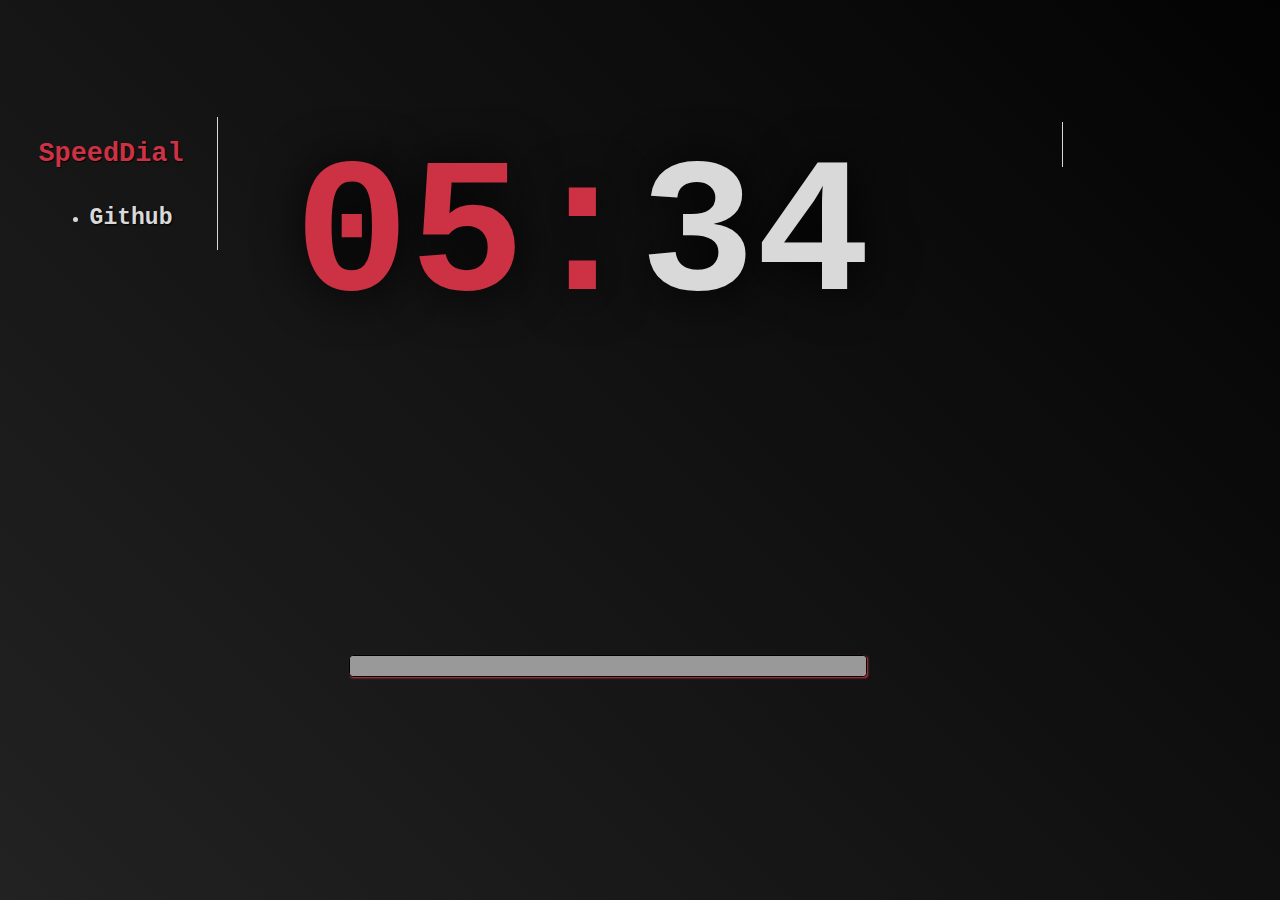
==== index.html @ 1835ef15 "t" ====
<!DOCTYPE html>
<html lang="en">
<head>
    <meta charset="UTF-8">
    <meta name="viewport" content="width=device-width, initial-scale=1.0">
    <title>NewTab</title>
    <link rel="stylesheet" href="styles.css">  
    <link rel="icon" type="image/svg" href="icon.svg">
</head>
<body>   
<div class="container">
<!-- Clock-->
    <h1 class="clock" id="clock-min"></h1>
    <h1 class="clock" id="clock-h"></h1>
    <script src="clock-h.js"></script>
<!-- Search bar-->
    <div class="search"> 
        <form action="https://www.google.com/search" method="GET">
            <input type="text" name="q">       
    </div>  
<!--Weather-->
        <iframe class="Weather" id="Weather" src="https://wttr.in/As Salt?format=3"></iframe>
<!--SpeedDial-->
    <div class="SpeedDial">
        <h2>SpeedDial</h2>
        <ul id="speedlist">
            <li><a href="https://www.github.com">Github</a></li>
    </div>
</div>
</body>
</html>
---- styles.css ----
:root {
  --tcolor:  hsl(353, 61%, 50%);
  --tcolor2: hsl(0, 0%, 85%);
  --tcolor3: hsl(0, 0%, 60%);
  --tcolor4: hsl(0, 0%, 0%);
}

body {
  margin: 0;
  background-image: linear-gradient(45deg, #222222, #030303);
  background-position: center;
  background-attachment: fixed;
  background-size: cover;
  font-family: JetBrainsMono Nerd Font,'Courier New', Courier, monospace;
}
.container {
  display: grid;
  grid-template-columns: 20vw 30vw 30vw 20vw;
  grid-template-rows: 13vh auto 45vh auto;
}
/*Clock*/
.clock{
  font-size: 12em;
  user-select: none;
  text-shadow: var(--tcolor4) 2px 2px 50px;
}
#clock-h {
  grid-row: 1 / 1;
  grid-column: 2 / 3;
  justify-self: self-end;
  color: var(--tcolor);
}
#clock-min {
  grid-row: 1 / 1;
  grid-column: 3 / 4;
  justify-self: self-start;
  color: var(--tcolor2);
}
/*Search*/
.search {
  grid-row: 4 / 5;
  grid-column: 2 / 4;
  justify-self: center;
  align-self: center;
  user-select: none;
  padding-right: 5vw;
}
.search input {
  height: 2vh;
  width: 40vw;
  border-radius: 3.5px;
  background-color: var(--tcolor3);
  color: black;
  text-shadow: var(--tcolor2) 1px 1px 1px;
  font-size: 16px;
  font-weight: 700;
  border: 1px solid black;
  box-shadow: var(--tcolor) 1px 1px 2px;
}
.search input:focus {
  border-color: var(--tcolor2);
}
.search input:hover {
  background-color: hsl(0, 0%, 63%);
  cursor: pointer;
}
/*Weather*/
.Weather{
  grid-row: 2/2;
  grid-column: 4/5;
  height: 5vh;
  width: 10vw;
  border: none;
  margin-top: 0.5vh;
  padding-left: 1vw;
  border-left: 1px solid var(--tcolor2);
  margin-left: 3vw;
}
/*SpeedDial*/
.SpeedDial {
  grid-row: 2/2;
  grid-column: 1/2;
  justify-self: stretch;
  font-size: 1.2em;
  padding-left: 3vw;
  user-select: none;
  border-right: 1px solid var(--tcolor2);
  margin-right: 3vw;
}
.SpeedDial h2 {
  color: var(--tcolor);
  text-shadow: black 1px 1px 1px;
  font-size: 1.4em;
  font-weight: 800;
}
.SpeedDial ul {
  padding-top: 1vh;
  padding-left: 4vw;
  color: var(--tcolor2);
  text-shadow: black 1px 1px 2px;
  font-weight: 600;
}
.SpeedDial li {
  border-radius: 2px;
  width: 10vw;
  margin-top: 0.5vh;
  font-weight: 600;
}
.SpeedDial a {
  text-decoration: none;
  font-style: normal;
  font-size: 1.2em;
  color: var(--tcolor2);
}
.SpeedDial a:visited {
  color: var(--tcolor2);
  font-weight: 600;
}
.SpeedDial a:hover {
  color: var(--tcolor3);
  font-weight: 700;
}
/*portrait mode*/
@media (orientation: portrait) {
  .clock{
    font-size: 10em;
  }
  .SpeedDial{
    grid-row: 4/4;
    font-size: 0.9em;
    padding-left: 1vw;
  }
  .Weather{
    grid-row: 4/4;
  }
}
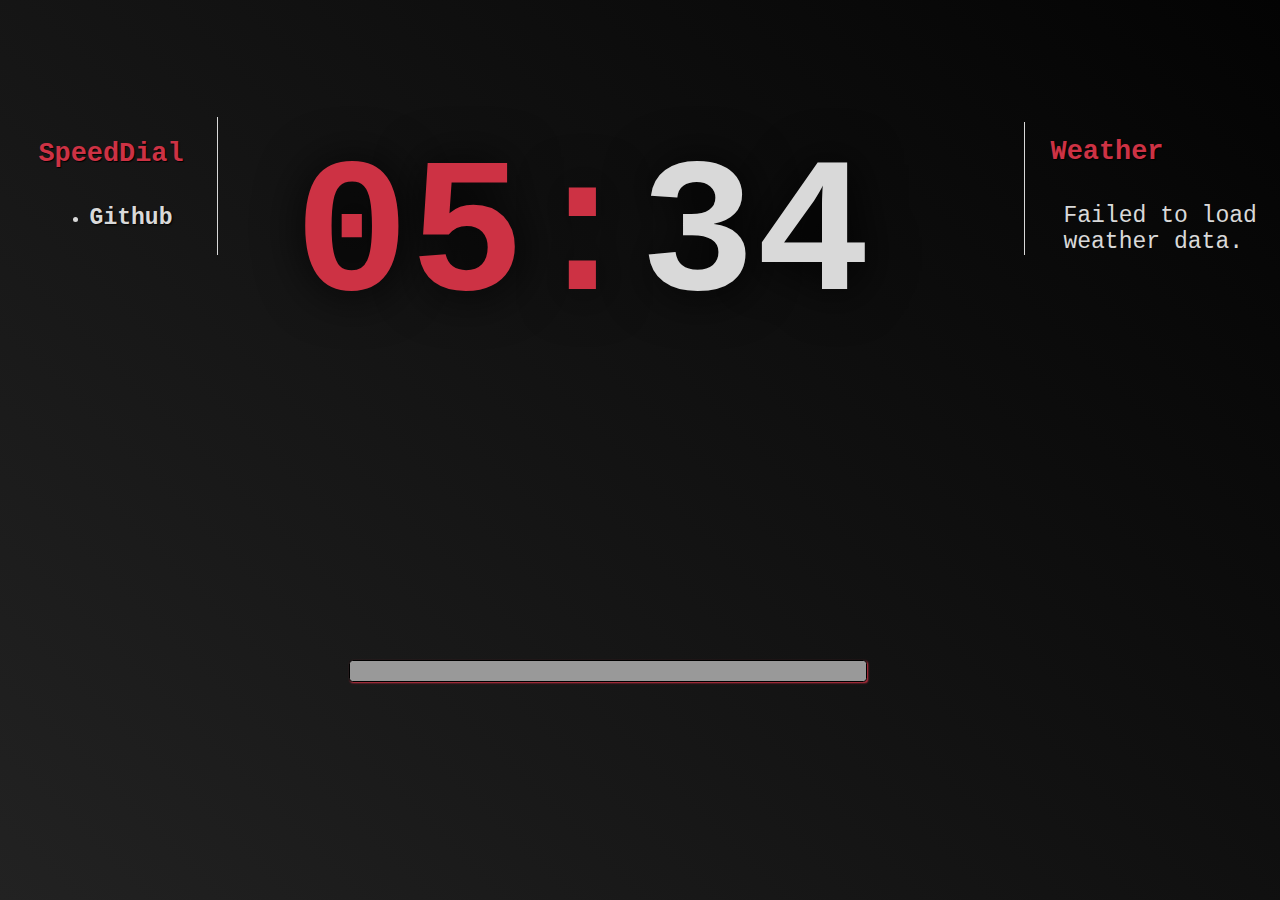
==== commit 86c9f3cf: "Weather" ====
--- a/index.html
+++ b/index.html
@@ -5,7 +5,7 @@
     <meta name="viewport" content="width=device-width, initial-scale=1.0">
     <title>NewTab</title>
     <link rel="stylesheet" href="styles.css">  
-    <link rel="icon" type="image/svg" href="icon.svg">
+    <link rel="icon" type="image/svg" href="micon.svg">
 </head>
 <body>   
 <div class="container">
@@ -19,7 +19,9 @@
             <input type="text" name="q">       
     </div>  
 <!--Weather-->
-        <iframe class="Weather" id="Weather" src="https://wttr.in/As Salt?format=3"></iframe>
+<h2 class="Weatherh2">Weather</h2>
+<div class="Weather" id="weather">Loading weather data...</div>
+    <script src="weather.js"></script>
 <!--SpeedDial-->
     <div class="SpeedDial">
         <h2>SpeedDial</h2>
--- a/styles.css
+++ b/styles.css
@@ -15,7 +15,7 @@
 }
 .container {
   display: grid;
-  grid-template-columns: 20vw 30vw 30vw 20vw;
+  grid-template-columns: 20vw 30vw 30vw;
   grid-template-rows: 13vh auto 45vh auto;
 }
 /*Clock*/
@@ -68,13 +68,25 @@
 .Weather{
   grid-row: 2/2;
   grid-column: 4/5;
-  height: 5vh;
-  width: 10vw;
   border: none;
   margin-top: 0.5vh;
-  padding-left: 1vw;
+  padding-top: 9vh;
+  padding-left: 3vw;
   border-left: 1px solid var(--tcolor2);
-  margin-left: 3vw;
+  color: var(--tcolor2);
+  font-size: 23.04px;
+}
+.Weatherh2 {
+  grid-row: 2/2;
+  grid-column: 4/5;
+  margin-top: 0.5vh;
+  padding-top: 15px;
+  padding-left: 2vw;
+  border-left: 1px solid var(--tcolor2);
+  color: var(--tcolor);
+  text-shadow: black 1px 1px 1px;
+  font-size: 26.88px;
+  font-weight: 800;
 }
 /*SpeedDial*/
 .SpeedDial {
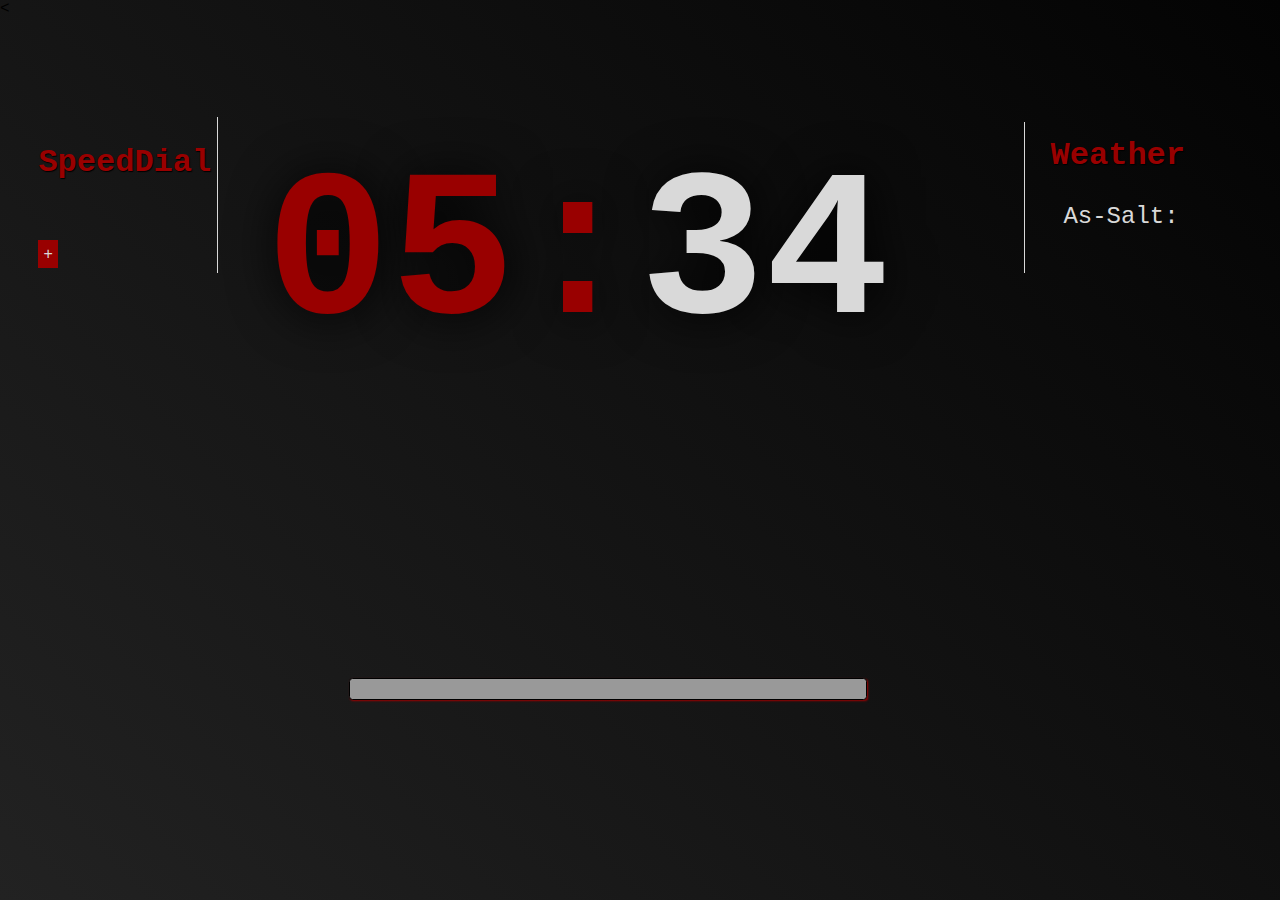
==== commit d653145b: "create ext code repo" ====
--- a/index.html
+++ b/index.html
@@ -4,30 +4,34 @@
     <meta charset="UTF-8">
     <meta name="viewport" content="width=device-width, initial-scale=1.0">
     <title>NewTab</title>
-    <link rel="stylesheet" href="styles.css">  
+    <link rel="stylesheet" href="styles.css">
     <link rel="icon" type="image/svg" href="micon.svg">
 </head>
-<body>   
+<body>
 <div class="container">
 <!-- Clock-->
     <h1 class="clock" id="clock-min"></h1>
     <h1 class="clock" id="clock-h"></h1>
-    <script src="clock-h.js"></script>
+    <script src="clock.js"></script>
 <!-- Search bar-->
-    <div class="search"> 
+    <div class="search">
         <form action="https://www.google.com/search" method="GET">
-            <input type="text" name="q">       
-    </div>  
+            <input type="text" name="q">
+    </div>
 <!--Weather-->
-<h2 class="Weatherh2">Weather</h2>
-<div class="Weather" id="weather">Loading weather data...</div>
+<h2 class="Weather-h2">Weather</h2>
+<div class="Weather" id="weather">As-Salt:</div>
     <script src="weather.js"></script>
-<!--SpeedDial-->
-    <div class="SpeedDial">
-        <h2>SpeedDial</h2>
-        <ul id="speedlist">
-            <li><a href="https://www.github.com">Github</a></li>
-    </div>
-</div>
-</body>
-</html>+
+    <!-- SpeedDial -->
+        <<div class="SpeedDial">
+            <h2>SpeedDial</h2>
+            <ul id="speedlist">
+
+            </ul>
+            <button id="add-entry">+</button>
+        </div>
+        <script src="speeddial.js"></script>
+
+    </body>
+    </html>
--- a/styles.css
+++ b/styles.css
@@ -1,5 +1,5 @@
 :root {
-  --tcolor:  hsl(353, 61%, 50%);
+  --tcolor:  #990000;
   --tcolor2: hsl(0, 0%, 85%);
   --tcolor3: hsl(0, 0%, 60%);
   --tcolor4: hsl(0, 0%, 0%);
@@ -20,7 +20,7 @@
 }
 /*Clock*/
 .clock{
-  font-size: 12em;
+  font-size: 13rem;
   user-select: none;
   text-shadow: var(--tcolor4) 2px 2px 50px;
 }
@@ -68,32 +68,53 @@
 .Weather{
   grid-row: 2/2;
   grid-column: 4/5;
-  border: none;
+  color: var(--tcolor2);
   margin-top: 0.5vh;
   padding-top: 9vh;
   padding-left: 3vw;
   border-left: 1px solid var(--tcolor2);
-  color: var(--tcolor2);
-  font-size: 23.04px;
+  font-size: 1.5rem;
 }
-.Weatherh2 {
+.Weather-h2 {
   grid-row: 2/2;
   grid-column: 4/5;
+  color: var(--tcolor);
   margin-top: 0.5vh;
   padding-top: 15px;
   padding-left: 2vw;
   border-left: 1px solid var(--tcolor2);
-  color: var(--tcolor);
   text-shadow: black 1px 1px 1px;
-  font-size: 26.88px;
+  font-size: 2rem;
   font-weight: 800;
 }
+
+/* Weather button styling */
+#weather button {
+    display: none; /* Hide by default */
+    margin-left: 10px;
+    padding: 5px;
+    background-color: var(--tcolor3);
+    color: black;
+    border: 1px solid black;
+    border-radius: 3px;
+    cursor: pointer;
+}
+
+#weather:hover button {
+    display: inline-block; /* Show button on hover */
+}
+
+
+
+
+
+
 /*SpeedDial*/
 .SpeedDial {
   grid-row: 2/2;
   grid-column: 1/2;
   justify-self: stretch;
-  font-size: 1.2em;
+  font-size: 1.5rem;
   padding-left: 3vw;
   user-select: none;
   border-right: 1px solid var(--tcolor2);
@@ -102,7 +123,7 @@
 .SpeedDial h2 {
   color: var(--tcolor);
   text-shadow: black 1px 1px 1px;
-  font-size: 1.4em;
+  font-size: 2rem;
   font-weight: 800;
 }
 .SpeedDial ul {
@@ -110,18 +131,16 @@
   padding-left: 4vw;
   color: var(--tcolor2);
   text-shadow: black 1px 1px 2px;
-  font-weight: 600;
 }
 .SpeedDial li {
   border-radius: 2px;
   width: 10vw;
   margin-top: 0.5vh;
-  font-weight: 600;
 }
 .SpeedDial a {
   text-decoration: none;
   font-style: normal;
-  font-size: 1.2em;
+  font-size: 1.5rem;
   color: var(--tcolor2);
 }
 .SpeedDial a:visited {
@@ -145,4 +164,33 @@
   .Weather{
     grid-row: 4/4;
   }
-}+  .Weather-h2{
+    grid-row: 4/4;
+  }
+}
+/* Add these styles to your existing styles.css */
+
+/* SpeedDial */
+.SpeedDial input, .SpeedDial button {
+  display: block;
+  margin: 5px 0;
+  padding: 5px;
+  font-size: 1rem;
+}
+.SpeedDial button {
+  background-color: var(--tcolor);
+  color: var(--tcolor2);
+  border: none;
+  cursor: pointer;
+}
+.SpeedDial button:hover {
+  background-color: var(--tcolor3);
+}
+
+.SpeedDial li span {
+  visibility: hidden;
+}
+
+.SpeedDial li:hover span {
+  visibility: visible;
+}
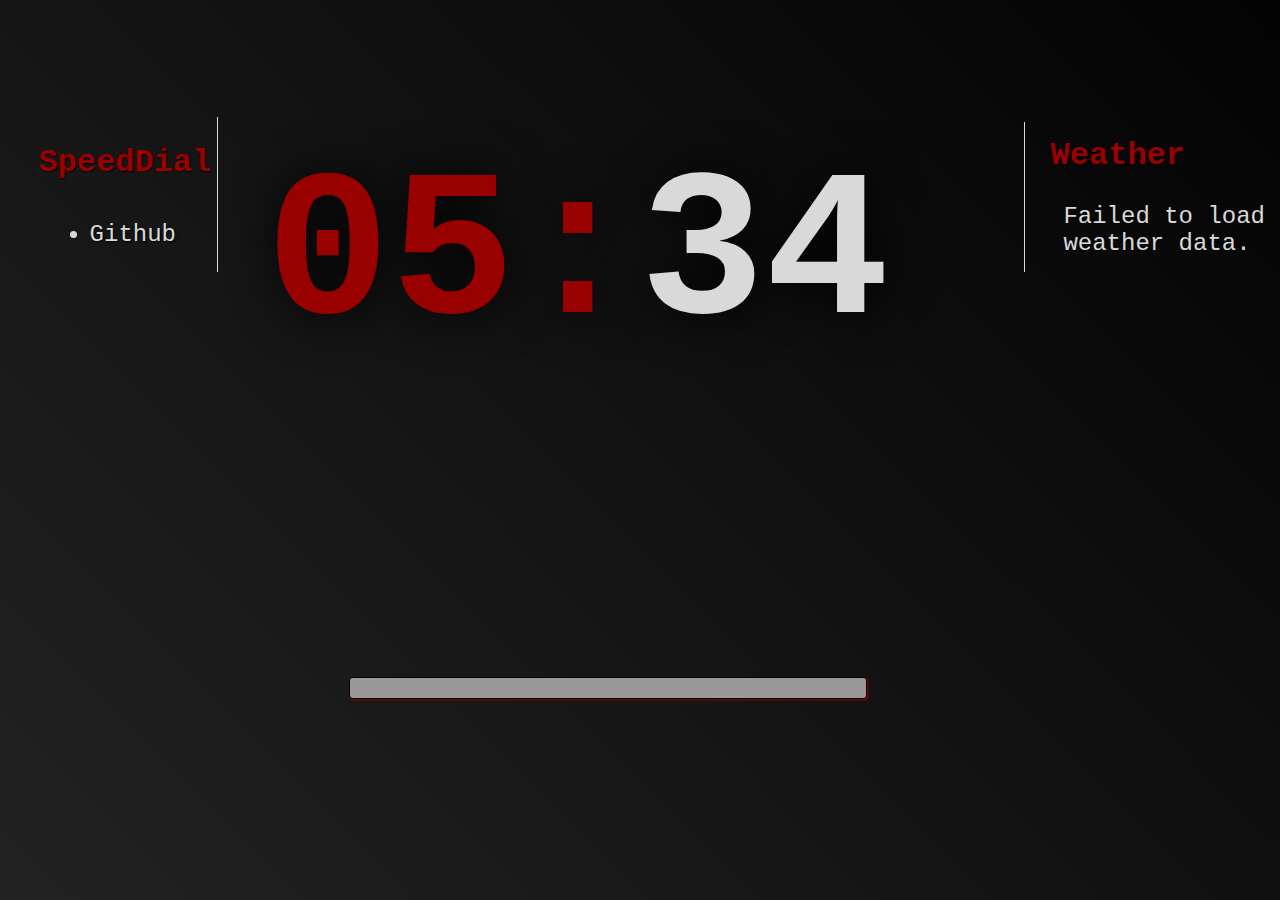
==== commit c4ba6749: "Revert "create ext code repo"" ====
--- a/index.html
+++ b/index.html
@@ -4,34 +4,30 @@
     <meta charset="UTF-8">
     <meta name="viewport" content="width=device-width, initial-scale=1.0">
     <title>NewTab</title>
-    <link rel="stylesheet" href="styles.css">
+    <link rel="stylesheet" href="styles.css">  
     <link rel="icon" type="image/svg" href="micon.svg">
 </head>
-<body>
+<body>   
 <div class="container">
 <!-- Clock-->
     <h1 class="clock" id="clock-min"></h1>
     <h1 class="clock" id="clock-h"></h1>
-    <script src="clock.js"></script>
+    <script src="clock-h.js"></script>
 <!-- Search bar-->
-    <div class="search">
+    <div class="search"> 
         <form action="https://www.google.com/search" method="GET">
-            <input type="text" name="q">
-    </div>
+            <input type="text" name="q">       
+    </div>  
 <!--Weather-->
 <h2 class="Weather-h2">Weather</h2>
 <div class="Weather" id="weather">As-Salt:</div>
     <script src="weather.js"></script>
-
-    <!-- SpeedDial -->
-        <<div class="SpeedDial">
-            <h2>SpeedDial</h2>
-            <ul id="speedlist">
-
-            </ul>
-            <button id="add-entry">+</button>
-        </div>
-        <script src="speeddial.js"></script>
-
-    </body>
-    </html>
+<!--SpeedDial-->
+    <div class="SpeedDial">
+        <h2>SpeedDial</h2>
+        <ul id="speedlist">
+            <li><a href="https://www.github.com">Github</a></li>
+    </div>
+</div>
+</body>
+</html>--- a/styles.css
+++ b/styles.css
@@ -87,28 +87,6 @@
   font-size: 2rem;
   font-weight: 800;
 }
-
-/* Weather button styling */
-#weather button {
-    display: none; /* Hide by default */
-    margin-left: 10px;
-    padding: 5px;
-    background-color: var(--tcolor3);
-    color: black;
-    border: 1px solid black;
-    border-radius: 3px;
-    cursor: pointer;
-}
-
-#weather:hover button {
-    display: inline-block; /* Show button on hover */
-}
-
-
-
-
-
-
 /*SpeedDial*/
 .SpeedDial {
   grid-row: 2/2;
@@ -168,29 +146,3 @@
     grid-row: 4/4;
   }
 }
-/* Add these styles to your existing styles.css */
-
-/* SpeedDial */
-.SpeedDial input, .SpeedDial button {
-  display: block;
-  margin: 5px 0;
-  padding: 5px;
-  font-size: 1rem;
-}
-.SpeedDial button {
-  background-color: var(--tcolor);
-  color: var(--tcolor2);
-  border: none;
-  cursor: pointer;
-}
-.SpeedDial button:hover {
-  background-color: var(--tcolor3);
-}
-
-.SpeedDial li span {
-  visibility: hidden;
-}
-
-.SpeedDial li:hover span {
-  visibility: visible;
-}
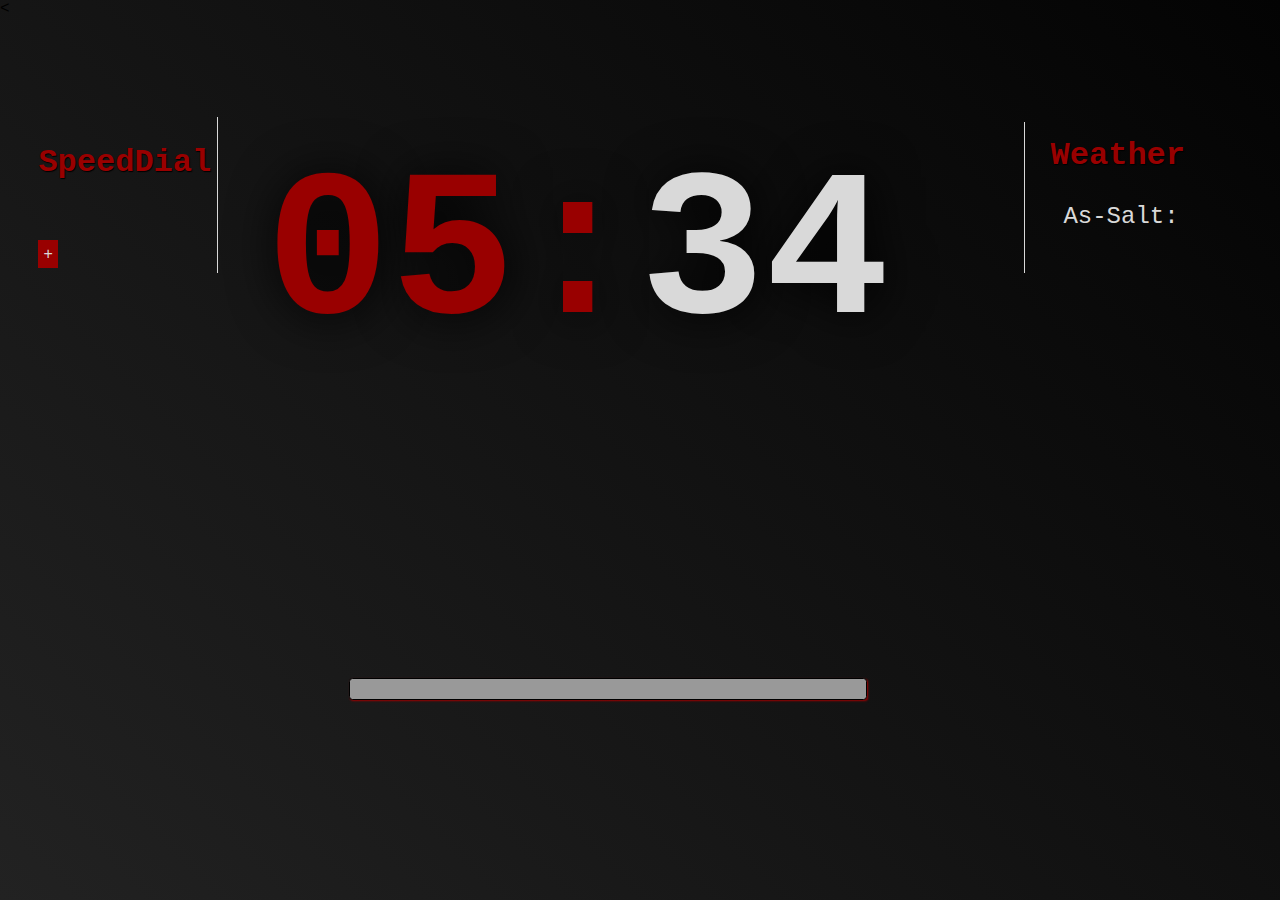
==== commit a692b815: "new" ====
--- a/index.html
+++ b/index.html
@@ -4,30 +4,34 @@
     <meta charset="UTF-8">
     <meta name="viewport" content="width=device-width, initial-scale=1.0">
     <title>NewTab</title>
-    <link rel="stylesheet" href="styles.css">  
+    <link rel="stylesheet" href="styles.css">
     <link rel="icon" type="image/svg" href="micon.svg">
 </head>
-<body>   
+<body>
 <div class="container">
 <!-- Clock-->
     <h1 class="clock" id="clock-min"></h1>
     <h1 class="clock" id="clock-h"></h1>
-    <script src="clock-h.js"></script>
+    <script src="clock.js"></script>
 <!-- Search bar-->
-    <div class="search"> 
+    <div class="search">
         <form action="https://www.google.com/search" method="GET">
-            <input type="text" name="q">       
-    </div>  
+            <input type="text" name="q">
+    </div>
 <!--Weather-->
 <h2 class="Weather-h2">Weather</h2>
 <div class="Weather" id="weather">As-Salt:</div>
     <script src="weather.js"></script>
-<!--SpeedDial-->
-    <div class="SpeedDial">
-        <h2>SpeedDial</h2>
-        <ul id="speedlist">
-            <li><a href="https://www.github.com">Github</a></li>
-    </div>
-</div>
-</body>
-</html>+
+    <!-- SpeedDial -->
+        <<div class="SpeedDial">
+            <h2>SpeedDial</h2>
+            <ul id="speedlist">
+
+            </ul>
+            <button id="add-entry">+</button>
+        </div>
+        <script src="speeddial.js"></script>
+
+    </body>
+    </html>
--- a/styles.css
+++ b/styles.css
@@ -87,6 +87,28 @@
   font-size: 2rem;
   font-weight: 800;
 }
+
+/* Weather button styling */
+#weather button {
+    display: none; /* Hide by default */
+    margin-left: 10px;
+    padding: 5px;
+    background-color: var(--tcolor3);
+    color: black;
+    border: 1px solid black;
+    border-radius: 3px;
+    cursor: pointer;
+}
+
+#weather:hover button {
+    display: inline-block; /* Show button on hover */
+}
+
+
+
+
+
+
 /*SpeedDial*/
 .SpeedDial {
   grid-row: 2/2;
@@ -146,3 +168,29 @@
     grid-row: 4/4;
   }
 }
+/* Add these styles to your existing styles.css */
+
+/* SpeedDial */
+.SpeedDial input, .SpeedDial button {
+  display: block;
+  margin: 5px 0;
+  padding: 5px;
+  font-size: 1rem;
+}
+.SpeedDial button {
+  background-color: var(--tcolor);
+  color: var(--tcolor2);
+  border: none;
+  cursor: pointer;
+}
+.SpeedDial button:hover {
+  background-color: var(--tcolor3);
+}
+
+.SpeedDial li span {
+  visibility: hidden;
+}
+
+.SpeedDial li:hover span {
+  visibility: visible;
+}
